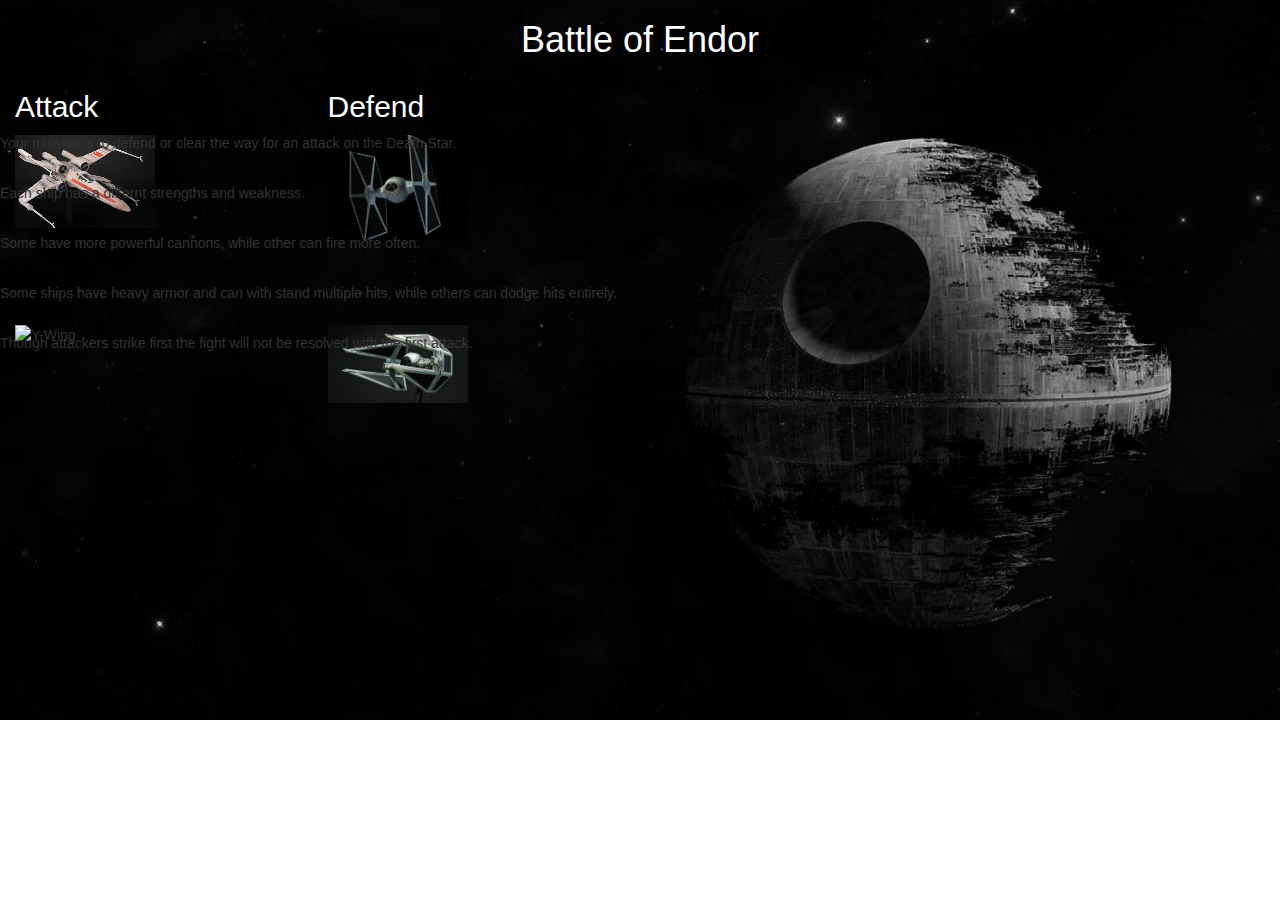
==== index.html @ 5027f94f "back ground, title, 4 ship options and instructions, no JS yet." ====
<!DOCTYPE html>
<html>

<head>
    <title>Battle of Endor</title>
    <meta charset="utf-8" />
    <meta name="viewport" content="width=device-width, initial-scale=1" />
    <!-- Add in any links to external JS and/or CSS files here -->
    <link rel="stylesheet" href="https://maxcdn.bootstrapcdn.com/bootstrap/3.3.7/css/bootstrap.min.css" integrity="sha384-BVYiiSIFeK1dGmJRAkycuHAHRg32OmUcww7on3RYdg4Va+PmSTsz/K68vbdEjh4u" crossorigin="anonymous">
    <link rel="stylesheet" type="text/css" href="assets/css/style.css">
</head>

<body class="Site">
    <nav class="TitleBar">
        <h1 id="title">Battle of Endor</h1>
    </nav>
    <div class="contianer">
        <div class="row">
            <!-- Left Panel -->
            <div class="col-sm-6">
                <div class="col-sm-6">
                    <h2 class="choose attack">Attack</h2>
                    <img src="assets\images\xwing.jpg" class="img xwing" alt="X-Wing" style="position:absolute; top:60px; left: 10px; z-index:0; height: 200px width:auto">
                    <img src="assets\images\ywing.jpg" class="img ywing" alt="Y-Wing" style="position:absolute; top:250px; left: 10px; z-index:0; height: 200px width:auto">
                </div>
                <div class="col-sm-6">
                    <h2 class="choose defend">Defend</h2>
                    <img src="assets\images\TIE_Fighter.jpg" class="img tiefighter" alt="TIE-Fighter" style="position:absolute; top:60px; left: 10px; z-index:0; height: 200px width:auto">
                    <img src="assets\images\TIE_Interceptor.jpg" class="img tieinterceptor" alt="TIE-Interceptor" style="position:absolute; top:250px; left: 10px; z-index:0; height: 200px width:auto">
                </div>
            </div>
        </div>
        <div class="row">
            <div class="col-sm-6 ">
                <p>Your mission is to defend or clear the way for an attack on the Death Star. </p>
                <br>
                <p>Each ship has a differnt strengths and weakness. </p>
                <br>
                <p>Some have more powerful cannons, while other can fire more often. </p>
                <br>
                <p>Some ships have heavy armor and can with stand multiple hits, while others can dodge hits entirely.</p>
                <br>
                <p>Though attackers strike first the fight will not be resolved with the first attack.</p>
            </div>
        </div>
    </div>
</body>

</html>
---- assets/css/style.css ----
body {

    background-image: url('../images/DeathStar.jpg');
    background-size: 100% auto;
        background-repeat: no-repeat;

}

h1{
    color: white;
    text-align: center;
}
h2{
    color: white;
}
img {
    padding: 5px; /* Some padding */
    width: 150px; /* Set a small width */
    height; auto;
}
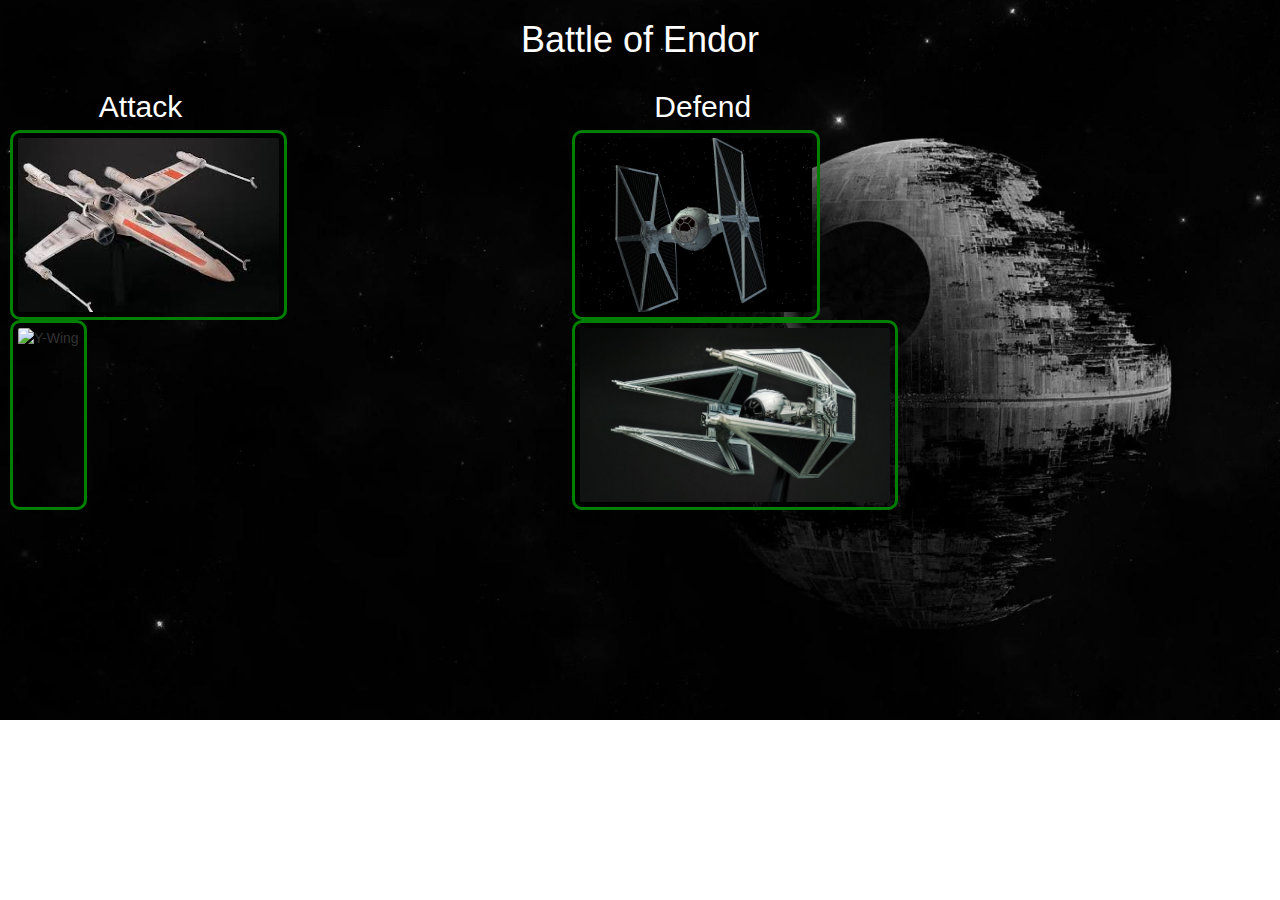
==== commit 30e8c9ea: "Logic is complete and the game is playable, need to put the final touches on it and balance the ship" ====
--- a/index.html
+++ b/index.html
@@ -2,48 +2,53 @@
 <html>
 
 <head>
-    <title>Battle of Endor</title>
-    <meta charset="utf-8" />
-    <meta name="viewport" content="width=device-width, initial-scale=1" />
-    <!-- Add in any links to external JS and/or CSS files here -->
-    <link rel="stylesheet" href="https://maxcdn.bootstrapcdn.com/bootstrap/3.3.7/css/bootstrap.min.css" integrity="sha384-BVYiiSIFeK1dGmJRAkycuHAHRg32OmUcww7on3RYdg4Va+PmSTsz/K68vbdEjh4u" crossorigin="anonymous">
-    <link rel="stylesheet" type="text/css" href="assets/css/style.css">
+  <title>Battle of Endor</title>
+  <meta charset="utf-8" />
+  <meta name="viewport" content="width=device-width, initial-scale=1" />
+  <!-- Add in any links to external JS and/or CSS files here -->
+  <link rel="stylesheet" href="https://maxcdn.bootstrapcdn.com/bootstrap/3.3.7/css/bootstrap.min.css" integrity="sha384-BVYiiSIFeK1dGmJRAkycuHAHRg32OmUcww7on3RYdg4Va+PmSTsz/K68vbdEjh4u" crossorigin="anonymous">
+  <link rel="stylesheet" type="text/css" href="assets/css/style.css">
+  <script type="text/javascript" src="https://code.jquery.com/jquery.js"></script>
+  <script type="text/javascript" src="https://code.jquery.com/ui/1.12.1/jquery-ui.js"></script>
+  <script type="text/javascript" src="./assets/script/starwars.js"></script>
 </head>
 
 <body class="Site">
-    <nav class="TitleBar">
-        <h1 id="title">Battle of Endor</h1>
-    </nav>
-    <div class="contianer">
-        <div class="row">
-            <!-- Left Panel -->
-            <div class="col-sm-6">
-                <div class="col-sm-6">
-                    <h2 class="choose attack">Attack</h2>
-                    <img src="assets\images\xwing.jpg" class="img xwing" alt="X-Wing" style="position:absolute; top:60px; left: 10px; z-index:0; height: 200px width:auto">
-                    <img src="assets\images\ywing.jpg" class="img ywing" alt="Y-Wing" style="position:absolute; top:250px; left: 10px; z-index:0; height: 200px width:auto">
-                </div>
-                <div class="col-sm-6">
-                    <h2 class="choose defend">Defend</h2>
-                    <img src="assets\images\TIE_Fighter.jpg" class="img tiefighter" alt="TIE-Fighter" style="position:absolute; top:60px; left: 10px; z-index:0; height: 200px width:auto">
-                    <img src="assets\images\TIE_Interceptor.jpg" class="img tieinterceptor" alt="TIE-Interceptor" style="position:absolute; top:250px; left: 10px; z-index:0; height: 200px width:auto">
-                </div>
-            </div>
+  <nav class="TitleBar">
+    <h1 id="title">Battle of Endor</h1>
+  </nav>
+  <div class="contianer">
+    <div class="row">
+      <!-- Left Panel -->
+      <div class="col-lg-8">
+        <div class="col-lg-4 attackers">
+          <h2 class="choose attack">Attack</h2>
+          <img src="assets\images\xwing.jpg" class="img xwing" alt="X-Wing">
+          <img src="assets\images\ywing.jpg" class="img ywing" alt="Y-Wing">
         </div>
-        <div class="row">
-            <div class="col-sm-6 ">
-                <p>Your mission is to defend or clear the way for an attack on the Death Star. </p>
-                <br>
-                <p>Each ship has a differnt strengths and weakness. </p>
-                <br>
-                <p>Some have more powerful cannons, while other can fire more often. </p>
-                <br>
-                <p>Some ships have heavy armor and can with stand multiple hits, while others can dodge hits entirely.</p>
-                <br>
-                <p>Though attackers strike first the fight will not be resolved with the first attack.</p>
-            </div>
+        <div class="col-lg-4" id="gamearea">
+          
         </div>
+        <div class="col-lg-4 defenders">
+          <h2 class="choose">Defend</h2>
+          <img src="assets\images\TIE_Fighter.jpg" class="img tieFighter" alt="TIE-Fighter">
+          <img src="assets\images\TIE_Interceptor.jpg" class="img tieInterceptor" alt="TIE-Interceptor">
+        </div>
+      </div>
     </div>
+    <footer class="footer">
+      <div class="container">
+        <p>Your mission is to defend or clear the way for an attack on the Death Star. </p>
+        <p>Each ship has a differnt strengths and weakness. </p>
+        <p>Some have more powerful cannons, while other can fire more often. </p>
+        <p>Some ships have heavy armor and can with stand multiple hits, while others can dodge hits entirely.</p>
+        <p>Though attackers strike first the fight will not be resolved with the first attack.</p>
+      </div>
+    </footer>
+  </div>
+  <script>
+ 
+  </script>
 </body>
 
 </html>
--- a/assets/css/style.css
+++ b/assets/css/style.css
@@ -1,22 +1,57 @@
-body {
+    html {
+        position: relative;
+        min-height: 100%;
+    }
+    
+    body {
+        background-image: url('../images/DeathStar.jpg');
+        background-size: 100% auto;
+        background-repeat: no-repeat;
+        margin-bottom: 150px;
+    }
+    
+    h1,h2 {
+        color: white;
+        text-align: center;
+    }
+    
+    #gamearea{
+        text-align: center;
+    }
+    
+    p {
+        color: white;
+    }
+    
+    img {
+        padding: 5px;
+        /* Some padding */
+        position: absolute;
+        left: 10px;
+        
+        height: 190px;
+        width: auto;
+        border:red;
+    }
+        .xwing,.tieFighter{
+        top:60px;
+        z-index: 10;
+        border:solid 3px green;
+        border-radius: 10px;
+    }
 
-    background-image: url('../images/DeathStar.jpg');
-    background-size: 100% auto;
-        background-repeat: no-repeat;
+    .tieInterceptor,.ywing{
+        top:250px;
+        z-index: 0;
+        border:solid 3px green;
+        border-radius: 10px;
+    }
 
-}
-
-h1{
-    color: white;
-    text-align: center;
-}
-h2{
-    color: white;
-}
-img {
-    padding: 5px; /* Some padding */
-    width: 150px; /* Set a small width */
-    height; auto;
-}
-
-
+    .footer {
+        position: absolute;
+        bottom: 0;
+        width: 100%;
+        /* Set the fixed height of the footer here */
+        height: 150px;
+       
+    }
